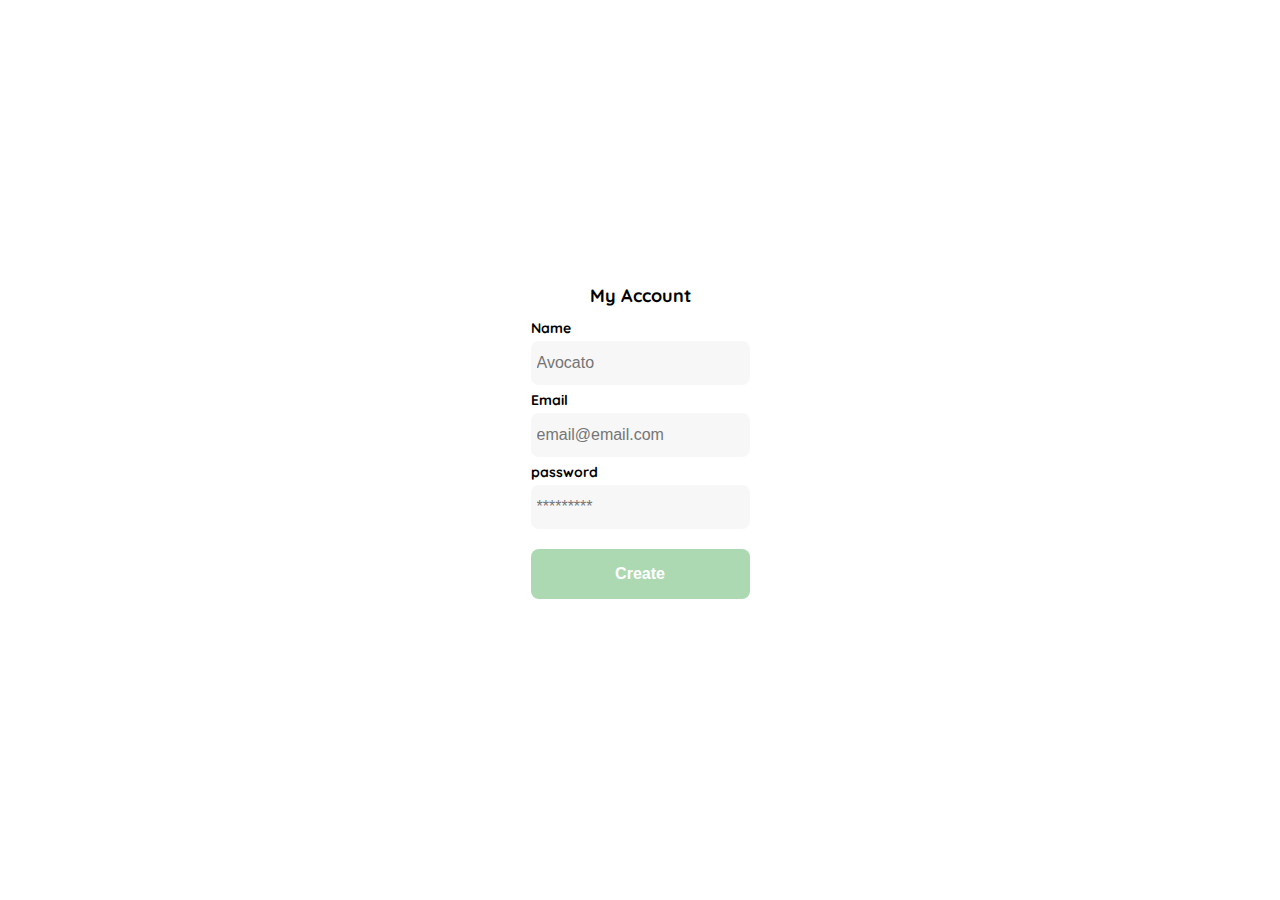
==== pages/account.html @ a2320dcb "agregando componentes Acount/contrasena" ====
<!DOCTYPE html>
<html lang="en">
<head>
    <meta charset="UTF-8">
    <meta http-equiv="X-UA-Compatible" content="IE=edge">
    <meta name="viewport" content="width=device-width, initial-scale=1.0">
    <title>Document</title>
    <link rel="preconnect" href="https://fonts.googleapis.com">
    <link rel="preconnect" href="https://fonts.gstatic.com" crossorigin>
    <link href="https://fonts.googleapis.com/css2?family=Quicksand:wght@300;500;700&display=swap" rel="stylesheet">
    <link rel="stylesheet" href="../scss/style.css">
</head>
<body>
    <div class="login">
        <div class="form_container">
            <h1 class="title"> My Account </h1>
            <form action="/" class="form">
                <div>
                    <!-- user -->
                    <label for="name" class="label"> Name </label>
                    <input type="text" class="input input__name" id="name" placeholder="Avocato" required>
                        <!-- nueva email -->
                    <label for="email" class="label"> Email </label>
                    <input type="text" class="input input__email" id="email" placeholder="email@email.com" required>
                        <!-- Password -->
                    <label for="new-password" class="label"> password </label>
                    <input type="password" class="input input__password" id="new-password" placeholder="*********" required>
                </div>
                <div>
                    <!-- submit -->
                    <input type="submit" value="Create" class="primary_button login_button">
                </div>
            </form>
        </div>
    </div>
</body>
</html>
---- scss/style.css ----
@charset "UTF-8";
.header--stile {
  background-color: #777;
  color: white;
  font-family: "Aleo", serif;
}
.header--stile .header--container {
  margin-top: 2em;
  margin-bottom: 2em;
}
.header--stile a {
  text-decoration: none;
  list-style: none;
  color: white;
  text-transform: uppercase;
}

.header--botton__toggle {
  color: white;
}

button {
  color: white;
}

.togle--mobile {
  max-width: 2em;
  max-height: auto;
  color: white;
}

.header--ul {
  display: flex;
  justify-content: center;
  align-items: center;
  margin: auto;
}

.footer--stile {
  background-color: #777;
  color: white;
  font-family: "Aleo", serif;
}
.footer--stile .text--copyright {
  font-family: "Open Sans", sans-serif;
  font-size: 14px;
}
.footer--stile .footer--text__h1 {
  font-size: 14px;
  text-transform: uppercase;
}
.footer--stile ul li a {
  text-transform: uppercase;
}
.footer--stile a {
  text-decoration: none;
  list-style: none;
  color: white;
}
.footer--stile h2 {
  font-size: 10px;
  text-transform: uppercase;
}
.footer--stile h3 {
  font-size: 10px;
  text-transform: uppercase;
}
.footer--stile .btn-color {
  background: #000;
  color: white;
}
.footer--stile .btn-color:hover {
  background: white;
  color: #000;
}

.footer--form__position {
  display: flex;
  justify-content: center;
  align-items: center;
  margin: 5px;
}

.footer--nav__redes {
  padding: 30px;
}

.footer--contenedor__contacto {
  padding: 20px;
}

.icon--diseño {
  width: 4em;
  height: 3em;
  color: white;
}

:root {
  --white: #FFFFFF;
  --black: #000000;
  --very-light-pink: #C7C7C7;
  --text-input-field: #F7F7F7;
  --hospital-green: #ACD9B2;
  --sm: 14px;
  --md: 16px;
  --lg: 18px;
}

body {
  margin: 0;
  font-family: "Quicksand", sans-serif;
}

.login {
  width: 100%;
  height: 100vh;
  display: grid;
  place-items: center;
}

.form_container {
  display: grid;
  grid-template-rows: auto 1fr auto;
  width: 300px;
  justify-items: center;
}

.title {
  font-size: var(--lg);
  margin-bottom: 30px;
  text-align: start;
}

.label {
  font-size: var(--sm);
  font-weight: bold;
  margin-bottom: 4px;
}

.input {
  background-color: var(--text-input-field);
  border: none;
  border-radius: 8px;
  height: 32px;
  font-size: var(--md);
  padding: 6px;
  margin-bottom: 6px;
}

.input__name,
.input__email,
.input__password {
  margin-bottom: 22px;
}

.form {
  display: flex;
  flex-direction: column;
}

.form div {
  display: flex;
  flex-direction: column;
}

.form a {
  color: var(--hospital-green);
  font-size: var(--sm);
  text-align: center;
  text-decoration: none;
  margin-bottom: 54px;
  margin-top: 18px;
}

.primary_button {
  background-color: var(--hospital-green);
  border-radius: 8px;
  border: none;
  color: var(--white);
  width: 100%;
  cursor: pointer;
  font-size: var(--md);
  font-weight: bold;
  height: 50px;
  text-align: center;
}

.login_button {
  margin-top: 14px;
  margin-bottom: 30px;
}

:root {
  --white: #FFFFFF;
  --black: #000000;
  --very-light-pink: #C7C7C7;
  --text-input-field: #F7F7F7;
  --hospital-green: #ACD9B2;
  --sm: 14px;
  --md: 16px;
  --lg: 18px;
}

body {
  margin: 0;
  font-family: "Quicksand", sans-serif;
}

.login {
  width: 100%;
  height: 100vh;
  display: grid;
  place-items: center;
}

.form_container {
  display: grid;
  grid-template-rows: auto 1fr auto;
  width: 300px;
  justify-items: center;
}

.logo {
  width: 150px;
  margin-bottom: 48px;
  justify-self: center;
  display: none;
}

.title {
  font-size: var(--lg);
  margin-bottom: 12px;
  text-align: center;
}

.subtitle {
  color: var(--very-light-pink);
  font-size: var(--md);
  font-weight: 300;
  margin-top: 0;
  margin-bottom: 32px;
  text-align: center;
}

.label {
  font-size: var(--sm);
  font-weight: bold;
  margin-bottom: 4px;
}

.input {
  background-color: var(--text-input-field);
  border: none;
  border-radius: 8px;
  height: 32px;
  font-size: var(--md);
  padding: 6px;
  margin-bottom: 6px;
}

.form {
  display: flex;
  flex-direction: column;
}

.primary_button {
  background-color: var(--hospital-green);
  border-radius: 8px;
  border: none;
  color: var(--white);
  width: 100%;
  cursor: pointer;
  font-size: var(--md);
  font-weight: bold;
  height: 50px;
  text-align: center;
}

@media (max-width: 640px) {
  .logo {
    display: block;
  }
}/*# sourceMappingURL=style.css.map */
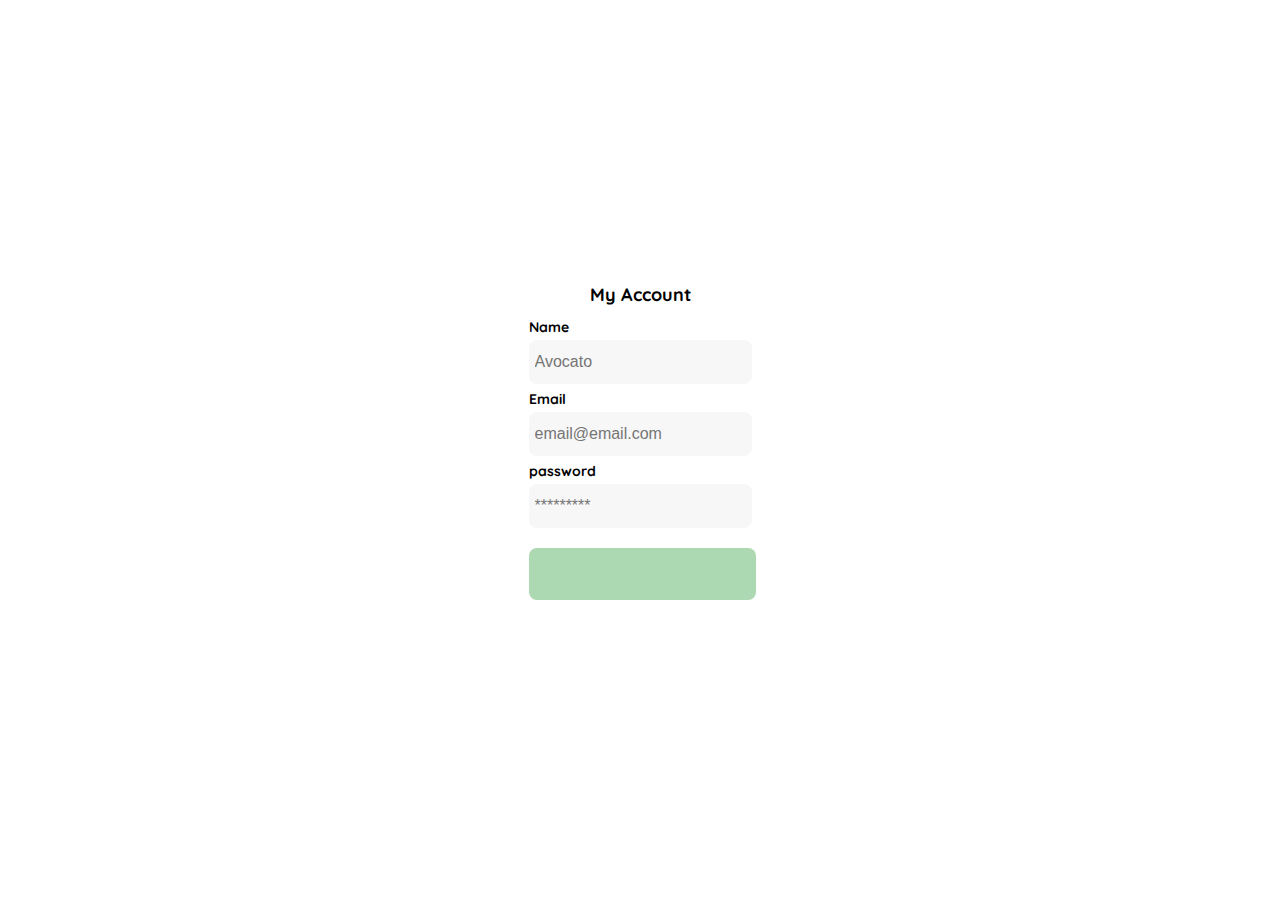
==== commit b719a515: "acoount js" ====
--- a/pages/account.html
+++ b/pages/account.html
@@ -14,7 +14,7 @@
     <div class="login">
         <div class="form_container">
             <h1 class="title"> My Account </h1>
-            <form action="/" class="form">
+            <form action="#" class="form">
                 <div>
                     <!-- user -->
                     <label for="name" class="label"> Name </label>
@@ -28,7 +28,7 @@
                 </div>
                 <div>
                     <!-- submit -->
-                    <input type="submit" value="Create" class="primary_button login_button">
+                    <input id="clickFormLogin" class="primary_button login_button">
                 </div>
             </form>
         </div>
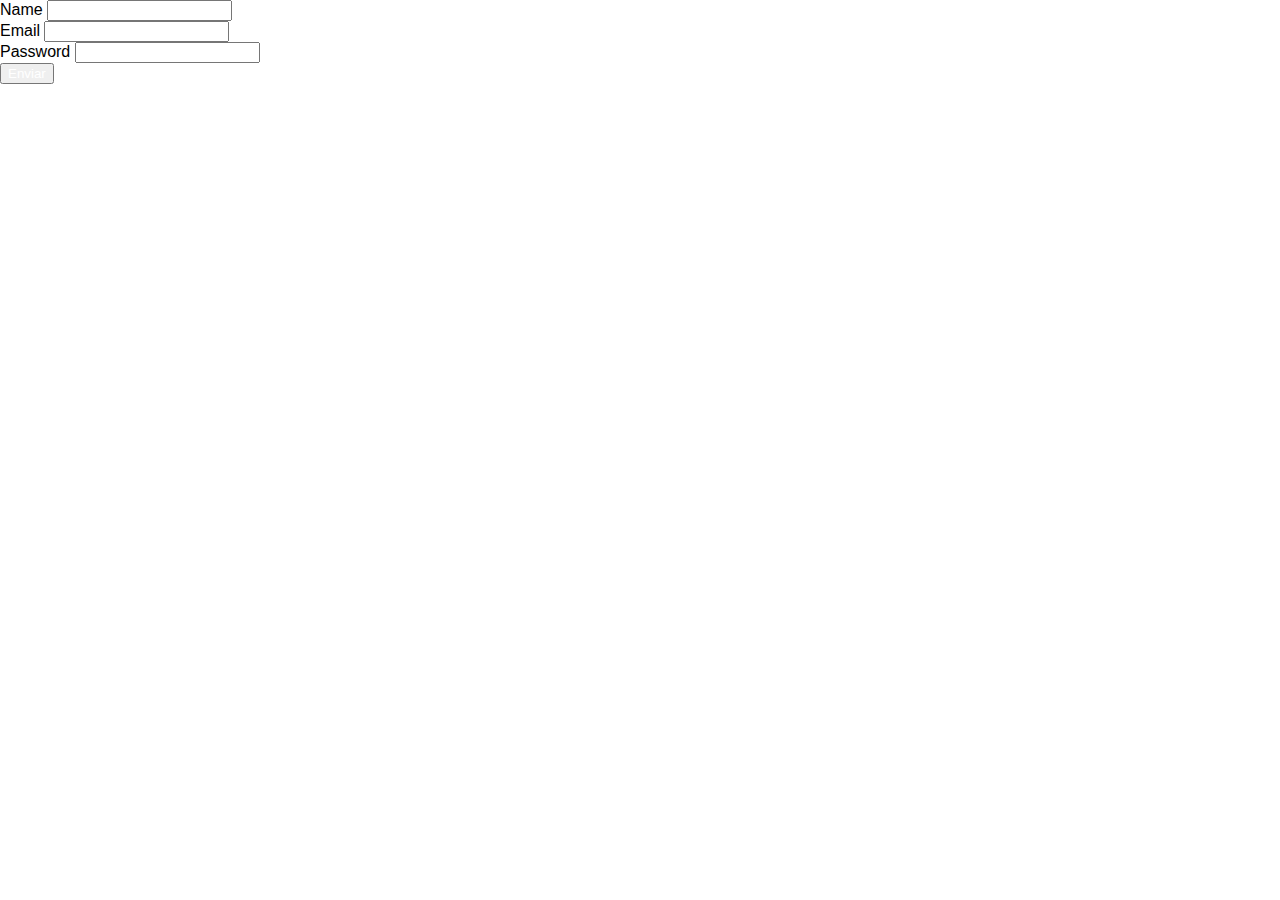
==== commit 8d0f39c1: "agregando js account.html" ====
--- a/pages/account.html
+++ b/pages/account.html
@@ -1,37 +1,39 @@
 <!DOCTYPE html>
 <html lang="en">
+
 <head>
     <meta charset="UTF-8">
     <meta http-equiv="X-UA-Compatible" content="IE=edge">
     <meta name="viewport" content="width=device-width, initial-scale=1.0">
-    <title>Document</title>
-    <link rel="preconnect" href="https://fonts.googleapis.com">
-    <link rel="preconnect" href="https://fonts.gstatic.com" crossorigin>
-    <link href="https://fonts.googleapis.com/css2?family=Quicksand:wght@300;500;700&display=swap" rel="stylesheet">
+    <title>Account</title>
+    <!-- CSS only -->
+<link href="https://cdn.jsdelivr.net/npm/bootstrap@5.2.1/dist/css/bootstrap.min.css" rel="stylesheet" integrity="sha384-iYQeCzEYFbKjA/T2uDLTpkwGzCiq6soy8tYaI1GyVh/UjpbCx/TYkiZhlZB6+fzT" crossorigin="anonymous">
     <link rel="stylesheet" href="../scss/style.css">
+    <script src="../js/pages/account.js" defer></script>
 </head>
+
 <body>
-    <div class="login">
-        <div class="form_container">
-            <h1 class="title"> My Account </h1>
-            <form action="#" class="form">
-                <div>
-                    <!-- user -->
-                    <label for="name" class="label"> Name </label>
-                    <input type="text" class="input input__name" id="name" placeholder="Avocato" required>
-                        <!-- nueva email -->
-                    <label for="email" class="label"> Email </label>
-                    <input type="text" class="input input__email" id="email" placeholder="email@email.com" required>
-                        <!-- Password -->
-                    <label for="new-password" class="label"> password </label>
-                    <input type="password" class="input input__password" id="new-password" placeholder="*********" required>
+    <main class="container">
+        <div class="row">
+            <form class="offset-md-4 mt-5" action="">
+                <div class="col-md-3 mt-5">
+                    <label for="">Name</label>
+                    <input id="name" type="text">
                 </div>
-                <div>
-                    <!-- submit -->
-                    <input id="clickFormLogin" class="primary_button login_button">
+                <div class="col-md-3 mt-2">
+                    <label for="">Email</label>
+                    <input id="email" type="email">
                 </div>
+                <div class="col-md-3 mt-2">
+                    <label for="">Password</label>
+                    <input id="password" type="password">
+                </div>
+                <button id="clickFormLogin" class="mt-5 col-md-3">Enviar</button>
             </form>
         </div>
-    </div>
+    </main>
+    <!-- JavaScript Bundle with Popper -->
+<script src="https://cdn.jsdelivr.net/npm/bootstrap@5.2.1/dist/js/bootstrap.bundle.min.js" integrity="sha384-u1OknCvxWvY5kfmNBILK2hRnQC3Pr17a+RTT6rIHI7NnikvbZlHgTPOOmMi466C8" crossorigin="anonymous"></script>
 </body>
+
 </html>